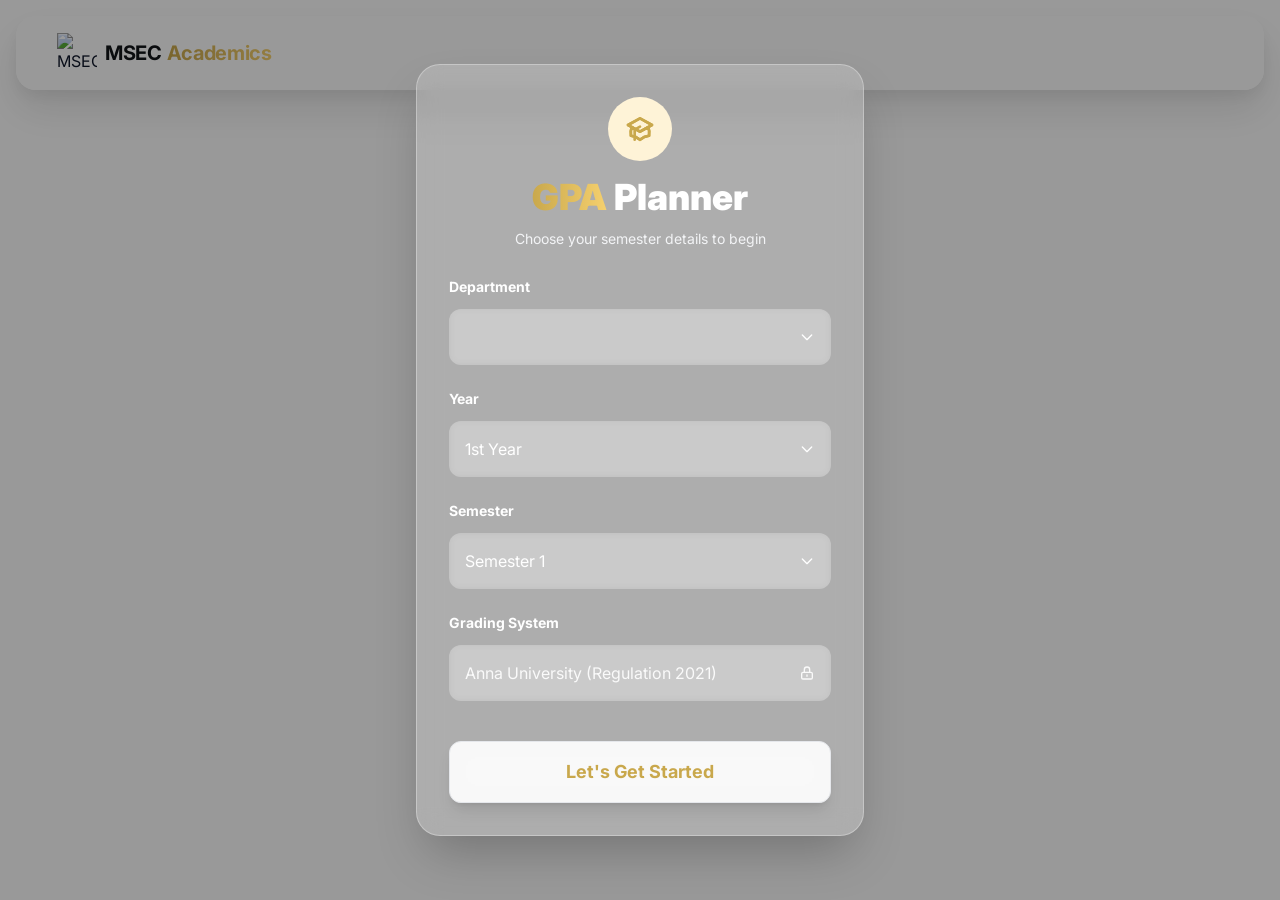
==== index.html @ bdec9018 "Add files via upload" ====
<!doctype html>
<html lang="en">
<head>
  <meta charset="utf-8" />
  <meta name="viewport" content="width=device-width,initial-scale=1,maximum-scale=1,user-scalable=no" />
  <title>MSEC Academics — GPA & CGPA Dashboard</title>
  <link rel="preconnect" href="https://fonts.googleapis.com">
  <link rel="preconnect" href="https://fonts.gstatic.com" crossorigin>
  <link href="https://fonts.googleapis.com/css2?family=Inter:wght@300;400;500;600;700;800&family=Manrope:wght@400;500;600;700;800&display=swap" rel="stylesheet">
  <link rel="icon" type="image/png" href="assets/images/mseclogo.png">
  <link rel="stylesheet" href="academics-tailwind.css">
  <link rel="stylesheet" href="styles.css?v=10">
</head>
<body>
  
  <!-- Top Navigation Bar (Floating pill — matches Academics-2) -->
  <header class="relative z-[100] glass-card rounded-2xl sm:rounded-[20px] flex items-center justify-between gap-3 sm:gap-4 px-3 sm:px-4 md:px-6 lg:px-8 xl:px-10 py-3 sm:py-4 mx-2 sm:mx-3 md:mx-4 mt-2 sm:mt-3 md:mt-4">
    <div class="flex items-center gap-2 md:gap-3">
      <img src="assets/images/mseclogo.png" alt="MSEC Logo" class="h-8 w-8 md:h-10 md:w-10 object-contain">
      <h2 class="text-base sm:text-lg md:text-xl font-bold leading-tight tracking-[-0.015em] whitespace-nowrap">
        <span class="text-[#111418]">MSEC </span>
        <span class="wave-text pb-0.5">Academics</span>
      </h2>
    </div>
  </header>

  <!-- Intro Setup Overlay -->
  <div id="intro-overlay" class="intro-overlay active flex items-center justify-center px-3 sm:px-4 py-6 sm:py-8">
    <div class="fixed inset-0 bg-black/40 z-0 pointer-events-none"></div>
    <div class="relative z-10 w-full max-w-md mx-auto">
      <div class="w-full relative z-10">
        <div class="backdrop-blur-md bg-white/20 border border-white/30 p-5 sm:p-8 rounded-2xl sm:rounded-3xl shadow-2xl relative overflow-hidden">
          <div class="text-center mb-6 sm:mb-8">
            <div class="inline-flex items-center justify-center w-14 h-14 sm:w-16 sm:h-16 bg-blue-100 rounded-full mb-4 sm:mb-6">
              <svg class="w-7 h-7 sm:w-8 sm:h-8 text-blue-600" fill="none" stroke="currentColor" viewBox="0 0 24 24" xmlns="http://www.w3.org/2000/svg">
                <path stroke-linecap="round" stroke-linejoin="round" stroke-width="2" d="M12 14l9-5-9-5-9 5 9 5z"></path>
                <path stroke-linecap="round" stroke-linejoin="round" stroke-width="2" d="M12 14l6.16-3.422a12.083 12.083 0 01.665 6.479A11.952 11.952 0 0012 20.055a11.952 11.952 0 00-6.824-2.998 12.078 12.078 0 01.665-6.479L12 14z"></path>
                <path stroke-linecap="round" stroke-linejoin="round" stroke-width="2" d="M12 14l9-5-9-5-9 5 9 5zm0 0l6.16-3.422a12.083 12.083 0 01.665 6.479A11.952 11.952 0 0012 20.055a11.952 11.952 0 00-6.824-2.998 12.078 12.078 0 01.665-6.479L12 14zm-4 6v-7.5l4-2.222"></path>
              </svg>
            </div>
            <h1 class="text-2xl sm:text-4xl font-black text-white mb-1.5 sm:mb-2"><span class="wave-text">GPA</span> Planner</h1>
            <p class="text-gray-100 text-sm sm:text-lg">Choose your semester details to begin</p>
          </div>

          <div class="space-y-5 sm:space-y-6">
            <div class="relative">
              <label for="intro-dept" class="block text-sm font-bold text-white mb-3">Department</label>
              <div class="relative">
                <select id="intro-dept" class="w-full pl-4 pr-10 py-3 sm:py-4 border-0 rounded-xl sm:rounded-2xl backdrop-blur-sm bg-white/20 border border-white/30 focus:ring-2 focus:ring-blue-300 focus:outline-none transition-all duration-200 text-white placeholder:text-gray-200 appearance-none text-ellipsis overflow-hidden whitespace-nowrap">
                  <option value="CSE" style="color:#1e293b;">Computer Science & Engineering (CSE)</option>
                  <option value="IT" style="color:#1e293b;">Information Technology (IT)</option>
                  <option value="ECE" style="color:#1e293b;">Electronics & Communication (ECE)</option>
                  <option value="CIVIL" style="color:#1e293b;">Civil Engineering (CIVIL)</option>
                  <option value="AIDS" style="color:#1e293b;">Artificial Intelligence & Data Science (AIDS)</option>
                  <option value="CUSTOM" style="color:#1e293b;">Custom Branch (Manually Enter)</option>
                </select>
                <div class="pointer-events-none absolute inset-y-0 right-0 flex items-center px-4 text-white">
                  <svg class="w-4 h-4" fill="none" stroke="currentColor" viewBox="0 0 24 24"><path stroke-linecap="round" stroke-linejoin="round" stroke-width="2" d="M19 9l-7 7-7-7"></path></svg>
                </div>
              </div>
            </div>

            <div class="relative">
              <label for="intro-year" class="block text-sm font-bold text-white mb-3">Year</label>
              <div class="relative">
                <select id="intro-year" class="w-full pl-4 pr-10 py-3 sm:py-4 border-0 rounded-xl sm:rounded-2xl backdrop-blur-sm bg-white/20 border border-white/30 focus:ring-2 focus:ring-blue-300 focus:outline-none transition-all duration-200 text-white placeholder:text-gray-200 appearance-none text-ellipsis overflow-hidden whitespace-nowrap">
                  <option value="1" style="color:#1e293b;">1st Year</option>
                  <option value="2" style="color:#1e293b;">2nd Year</option>
                  <option value="3" style="color:#1e293b;">3rd Year</option>
                  <option value="4" style="color:#1e293b;">4th Year</option>
                </select>
                <div class="pointer-events-none absolute inset-y-0 right-0 flex items-center px-4 text-white">
                  <svg class="w-4 h-4" fill="none" stroke="currentColor" viewBox="0 0 24 24"><path stroke-linecap="round" stroke-linejoin="round" stroke-width="2" d="M19 9l-7 7-7-7"></path></svg>
                </div>
              </div>
            </div>

            <div class="relative">
              <label for="intro-sem" class="block text-sm font-bold text-white mb-3">Semester</label>
              <div class="relative">
                <select id="intro-sem" class="w-full pl-4 pr-10 py-3 sm:py-4 border-0 rounded-xl sm:rounded-2xl backdrop-blur-sm bg-white/20 border border-white/30 focus:ring-2 focus:ring-blue-300 focus:outline-none transition-all duration-200 text-white placeholder:text-gray-200 appearance-none text-ellipsis overflow-hidden whitespace-nowrap">
                  <option value="1" style="color:#1e293b;">Semester 1</option>
                  <option value="2" style="color:#1e293b;">Semester 2</option>
                </select>
                <div class="pointer-events-none absolute inset-y-0 right-0 flex items-center px-4 text-white">
                  <svg class="w-4 h-4" fill="none" stroke="currentColor" viewBox="0 0 24 24"><path stroke-linecap="round" stroke-linejoin="round" stroke-width="2" d="M19 9l-7 7-7-7"></path></svg>
                </div>
              </div>
            </div>

            <div>
              <label class="block text-sm font-bold text-white mb-3">Grading System</label>
              <div class="w-full px-4 py-3 sm:py-4 border-0 rounded-xl sm:rounded-2xl backdrop-blur-sm bg-white/20 border border-white/30 text-white/90 cursor-not-allowed select-none flex items-center justify-between">
                <span>Anna University (Regulation 2021)</span>
                <!-- Lock Icon -->
                <svg class="w-4 h-4 text-white/50" fill="none" stroke="currentColor" viewBox="0 0 24 24">
                  <path stroke-linecap="round" stroke-linejoin="round" stroke-width="2" d="M12 15v2m-6 4h12a2 2 0 002-2v-6a2 2 0 00-2-2H6a2 2 0 00-2 2v6a2 2 0 002 2zm10-10V7a4 4 0 00-8 0v4h8z"></path>
                </svg>
              </div>
              <input type="hidden" id="intro-scale" value="AU">
            </div>

            <div class="pt-4">
              <button id="btn-start" class="w-full py-3.5 sm:py-4 px-6 bg-white/90 backdrop-blur-md border border-white/50 text-blue-600 shadow-lg hover:bg-white hover:shadow-xl text-base sm:text-lg font-bold rounded-xl sm:rounded-2xl transition-all duration-300 md:hover:scale-105 cursor-pointer">
                Let's Get Started
              </button>
            </div>
          </div>
        </div>
      </div>
    </div>
  </div>

  <!-- Main Application (Hidden initially) -->
  <main id="main-app" class="page" style="display: none;">
    <!-- Tab Switcher (Segmented Control) -->
    <div class="segmented-control-container mt-4 sm:mt-8 mb-6">
      <div class="segmented-control">
        <div class="segmented-highlight" id="tab-highlight"></div>
        <div class="segmented-buttons">
          <button type="button" id="tab-btn-gpa" class="tab-btn active">Semester GPA Calculator</button>
          <button type="button" id="tab-btn-cgpa" class="tab-btn">Cumulative CGPA Tracker</button>
        </div>
      </div>
    </div>

    <!-- TAB 1: GPA PLANNER VIEW -->
    <section id="gpa-view" class="tab-view active-view">
      
      <!-- Preset Settings Card (Collapsible or just small display) -->
      <div class="card glass-card mb-6 flex-between">
        <div>
          <h3 class="text-lg font-bold text-primary" id="current-preset-title">Computer Science - Semester 1</h3>
          <p class="text-sm text-secondary" id="current-preset-scale">Anna University (10.0 Scale)</p>
        </div>
        <button id="btn-change-setup" class="btn-outline-blue text-sm px-4 py-2">Change Setup</button>
      </div>

      <!-- Main Course Planner Card -->
      <div class="card glass-card main-planner-card animate-fadeIn">
        <div class="card-header-bar flex-between flex-wrap gap-4 mb-6">
          <div class="header-left">
            <h2 class="text-xl font-bold text-primary">Course Grades Calculator</h2>
            <p class="text-secondary text-sm mt-1">Grades auto-save. Calculate your semester GPA.</p>
          </div>
        </div>

        <form id="gpa-form">
          <div class="table-responsive mb-4">
            <table id="courses-table" class="w-full">
              <thead>
                <tr>
                  <th style="width: 45%;">Course Name</th>
                  <th style="width: 15%;">Credits</th>
                  <th style="width: 20%;">Grade</th>
                  <th style="width: 12%; text-align: right;" class="hide-on-mobile">Points</th>
                  <th style="width: 8%;"></th>
                </tr>
              </thead>
              <tbody>
                <!-- Rows injected via JS -->
              </tbody>
            </table>
          </div>

          <div class="controls-row flex gap-3 flex-wrap">
            <button type="button" id="add-course" class="btn-outline-blue flex items-center gap-2">
              <svg viewBox="0 0 24 24" fill="none" width="18" height="18" stroke="currentColor" stroke-width="2.5"><path d="M12 5v14M5 12h14" stroke-linecap="round"/></svg>
              Add Custom Course
            </button>
            <button type="button" id="save-semester" class="btn-success flex items-center gap-2">
              <svg viewBox="0 0 24 24" fill="none" width="18" height="18" stroke="currentColor" stroke-width="2.5"><path d="M8 7H5a2 2 0 00-2 2v9a2 2 0 002 2h14a2 2 0 002-2V9a2 2 0 00-2-2h-3m-1 4l-3 3m0 0l-3-3m3 3V4" stroke-linecap="round" stroke-linejoin="round"/></svg>
              Save
            </button>
            <button type="button" id="reset" class="btn-destructive flex items-center gap-2">
              <svg viewBox="0 0 24 24" fill="none" width="18" height="18" stroke="currentColor" stroke-width="2.5"><path d="M19 7l-.867 12.142A2 2 0 0116.138 21H7.862a2 2 0 01-1.995-1.858L5 7m5 4v6m4-6v6m1-10V4a1 1 0 00-1-1h-4a1 1 0 00-1 1v3M4 7h16" stroke-linecap="round" stroke-linejoin="round"/></svg>
              Reset Semester
            </button>
          </div>
        </form>

        <!-- Stats and Calculation Display (Glassmorphism Station Clock Card) -->
        <div class="station-clock-card mt-8">
          <div class="clock-accent-line"></div>
          <div class="clock-content text-center">
            <div class="clock-metric">
              <span class="metric-label text-xs font-bold uppercase tracking-widest text-slate-500">SEMESTER GPA</span>
              <div class="metric-value font-mono text-5xl font-black text-blue-600 my-2" style="text-shadow: 0 0 15px rgba(59, 130, 246, 0.2);" id="gpa-display">0.00</div>
            </div>
            
            <div class="clock-details flex justify-center gap-4 flex-wrap mt-2">
              <div class="detail-pill">
                <span class="label text-slate-500 text-sm">Total Credits:</span>
                <span class="value font-bold text-slate-800 text-sm" id="total-credits">0.00</span>
              </div>
              <div class="detail-pill">
                <span class="label text-slate-500 text-sm">Graded:</span>
                <span class="value font-bold text-slate-800 text-sm" id="graded-count">0/0</span>
              </div>
            </div>

            <!-- Grade Distribution -->
            <div style="margin-top:16px;background:linear-gradient(135deg,rgba(248,250,252,0.9),rgba(241,245,249,0.7));border:1px solid rgba(203,213,225,0.6);border-radius:14px;padding:16px;width:100%;box-shadow:0 1px 4px rgba(0,0,0,0.04);">
              <!-- Header -->
              <div style="display:flex;align-items:center;justify-content:space-between;margin-bottom:12px;">
                <div style="display:flex;align-items:center;gap:6px;">
                  <div style="width:3px;height:14px;background:linear-gradient(to bottom,#3b82f6,#6366f1);border-radius:2px;"></div>
                  <span style="font-size:10px;font-weight:800;text-transform:uppercase;letter-spacing:0.1em;color:#64748b;">Grade Distribution</span>
                </div>
                <span style="font-size:11px;color:#94a3b8;font-weight:600;" id="grade-dist-summary"></span>
              </div>

              <!-- Bars -->
              <div style="display:flex;align-items:flex-end;justify-content:space-around;gap:6px;height:90px;padding:0 4px;border-bottom:2px solid rgba(203,213,225,0.5);margin-bottom:2px;" id="grade-distribution-bars">
                <!-- Dynamically populated -->
              </div>

              <!-- Grade Range Reference Table -->
              <div style="margin-top:14px;border-top:1px solid rgba(203,213,225,0.5);padding-top:12px;">
                <p style="font-size:9px;font-weight:800;text-transform:uppercase;letter-spacing:0.1em;color:#94a3b8;margin-bottom:8px;text-align:center;">Grade Range · Anna University Regulation 2021</p>

                <!-- Grade pill row -->
                <div class="table-responsive">
                  <div style="display:grid;grid-template-columns:52px repeat(7,1fr);gap:3px;align-items:center;min-width: 400px;">
                  <!-- Row labels -->
                  <div style="display:flex;flex-direction:column;gap:3px;">
                    <div style="font-size:9px;font-weight:700;color:#94a3b8;padding:5px 4px;text-align:right;">Grade</div>
                    <div style="font-size:9px;font-weight:700;color:#94a3b8;padding:5px 4px;text-align:right;">Marks</div>
                    <div style="font-size:9px;font-weight:700;color:#94a3b8;padding:5px 4px;text-align:right;">GPA</div>
                  </div>

                  <!-- O -->
                  <div style="display:flex;flex-direction:column;gap:3px;text-align:center;">
                    <div style="background:linear-gradient(135deg,#d1fae5,#a7f3d0);border:1px solid #6ee7b7;border-radius:6px;padding:5px 2px;font-weight:900;font-size:12px;color:#047857;">O</div>
                    <div style="background:rgba(16,185,129,0.07);border-radius:5px;padding:5px 2px;font-size:9px;color:#334155;font-weight:600;">91–100</div>
                    <div style="background:rgba(16,185,129,0.05);border-radius:5px;padding:5px 2px;font-size:10px;color:#059669;font-weight:800;">10</div>
                  </div>

                  <!-- A+ -->
                  <div style="display:flex;flex-direction:column;gap:3px;text-align:center;">
                    <div style="background:linear-gradient(135deg,#dbeafe,#bfdbfe);border:1px solid #93c5fd;border-radius:6px;padding:5px 2px;font-weight:900;font-size:12px;color:#1d4ed8;">A+</div>
                    <div style="background:rgba(59,130,246,0.07);border-radius:5px;padding:5px 2px;font-size:9px;color:#334155;font-weight:600;">81–90</div>
                    <div style="background:rgba(59,130,246,0.05);border-radius:5px;padding:5px 2px;font-size:10px;color:#2563eb;font-weight:800;">9</div>
                  </div>

                  <!-- A -->
                  <div style="display:flex;flex-direction:column;gap:3px;text-align:center;">
                    <div style="background:linear-gradient(135deg,#e0f2fe,#bae6fd);border:1px solid #7dd3fc;border-radius:6px;padding:5px 2px;font-weight:900;font-size:12px;color:#0369a1;">A</div>
                    <div style="background:rgba(96,165,250,0.07);border-radius:5px;padding:5px 2px;font-size:9px;color:#334155;font-weight:600;">71–80</div>
                    <div style="background:rgba(96,165,250,0.05);border-radius:5px;padding:5px 2px;font-size:10px;color:#3b82f6;font-weight:800;">8</div>
                  </div>

                  <!-- B+ -->
                  <div style="display:flex;flex-direction:column;gap:3px;text-align:center;">
                    <div style="background:linear-gradient(135deg,#e0e7ff,#c7d2fe);border:1px solid #a5b4fc;border-radius:6px;padding:5px 2px;font-weight:900;font-size:12px;color:#4338ca;">B+</div>
                    <div style="background:rgba(99,102,241,0.07);border-radius:5px;padding:5px 2px;font-size:9px;color:#334155;font-weight:600;">61–70</div>
                    <div style="background:rgba(99,102,241,0.05);border-radius:5px;padding:5px 2px;font-size:10px;color:#6366f1;font-weight:800;">7</div>
                  </div>

                  <!-- B -->
                  <div style="display:flex;flex-direction:column;gap:3px;text-align:center;">
                    <div style="background:linear-gradient(135deg,#ede9fe,#ddd6fe);border:1px solid #c4b5fd;border-radius:6px;padding:5px 2px;font-weight:900;font-size:12px;color:#6d28d9;">B</div>
                    <div style="background:rgba(139,92,246,0.07);border-radius:5px;padding:5px 2px;font-size:9px;color:#334155;font-weight:600;">56–60</div>
                    <div style="background:rgba(139,92,246,0.05);border-radius:5px;padding:5px 2px;font-size:10px;color:#7c3aed;font-weight:800;">6</div>
                  </div>

                  <!-- C -->
                  <div style="display:flex;flex-direction:column;gap:3px;text-align:center;">
                    <div style="background:linear-gradient(135deg,#ffedd5,#fed7aa);border:1px solid #fdba74;border-radius:6px;padding:5px 2px;font-weight:900;font-size:12px;color:#c2410c;">C</div>
                    <div style="background:rgba(251,146,60,0.07);border-radius:5px;padding:5px 2px;font-size:9px;color:#334155;font-weight:600;">50–55</div>
                    <div style="background:rgba(251,146,60,0.05);border-radius:5px;padding:5px 2px;font-size:10px;color:#ea580c;font-weight:800;">5</div>
                  </div>

                  <!-- U -->
                  <div style="display:flex;flex-direction:column;gap:3px;text-align:center;">
                    <div style="background:linear-gradient(135deg,#fee2e2,#fecaca);border:1px solid #fca5a5;border-radius:6px;padding:5px 2px;font-weight:900;font-size:12px;color:#b91c1c;">U</div>
                    <div style="background:rgba(239,68,68,0.07);border-radius:5px;padding:5px 2px;font-size:9px;color:#334155;font-weight:600;">&lt;50</div>
                    <div style="background:rgba(239,68,68,0.05);border-radius:5px;padding:5px 2px;font-size:10px;color:#dc2626;font-weight:800;">0</div>
                  </div>
                </div>
                </div>
              </div>
            </div>
          </div>
        </div>
      </div>
    </section>

    <!-- TAB 2: CGPA TRACKER VIEW -->
    <section id="cgpa-view" class="tab-view">
      <div class="card glass-card cgpa-card animate-fadeIn">
        <div class="card-header-bar flex-between flex-wrap gap-4 mb-6">
          <div>
            <h2 class="text-xl font-bold text-primary">Cumulative GPA Tracker</h2>
            <p class="text-secondary text-sm mt-1">Combine your GPA across multiple semesters.</p>
          </div>
          <button type="button" id="cgpa-reset" class="btn-destructive text-sm px-4 py-2">Clear CGPA</button>
        </div>

        <div class="cgpa-layout-grid grid gap-6 md:grid-cols-2">
          <!-- Left: Inputs -->
          <div class="cgpa-inputs-panel">
            <div class="table-responsive">
              <table id="cgpa-table" class="w-full">
                <thead>
                  <tr>
                    <th>Semester</th>
                    <th>Credits</th>
                    <th>GPA Secured</th>
                    <th></th>
                  </tr>
                </thead>
                <tbody id="cgpa-tbody">
                  <!-- JS Injected -->
                </tbody>
              </table>
            </div>
            <button type="button" id="cgpa-add-row" class="btn-outline-blue w-full mt-4 flex justify-center items-center gap-2">
              <svg viewBox="0 0 24 24" fill="none" width="18" height="18" stroke="currentColor" stroke-width="2.5"><path d="M12 5v14M5 12h14" stroke-linecap="round"/></svg>
              Add Semester Row
            </button>
          </div>

          <!-- Right: Clock Stats -->
          <div class="cgpa-display-panel station-clock-card self-start">
            <div class="clock-accent-line" style="background: linear-gradient(90deg, #34d399, #10b981, #059669);"></div>
            <div class="clock-content text-center">
              <span class="metric-label text-xs font-bold uppercase tracking-widest text-slate-500">CUMULATIVE CGPA</span>
              <div class="metric-value font-mono text-5xl font-black text-emerald-600 my-2" style="text-shadow: 0 0 15px rgba(16, 185, 129, 0.2);" id="cgpa-display-val">0.00</div>
              
              <div class="cgpa-details mt-4 flex flex-col gap-2 items-center">
                <div class="detail-pill">
                  <span class="label text-slate-500 text-sm">Total CGPA Credits:</span>
                  <span class="value font-bold text-slate-800 text-sm" id="cgpa-total-credits">0.00</span>
                </div>
                <div class="detail-pill mt-1">
                  <span class="label text-slate-500 text-sm">Classification:</span>
                  <span class="value font-bold text-slate-800 text-sm" id="cgpa-class">—</span>
                </div>
              </div>

              <!-- Motivational Box -->
              <div class="cgpa-motivational-box mt-5 p-3 rounded-lg text-sm bg-emerald-500/10 border-l-4 border-emerald-500 text-slate-700 text-left" id="cgpa-status-box">
                No semester data added. Add semesters to calculate overall standing.
              </div>
            </div>
          </div>
        </div>
      </div>
    </section>

    <!-- Custom Toast -->
    <div id="toast" class="toast" role="status" aria-live="polite" hidden></div>

  </main>

  <!-- Confirm Modal -->
  <div id="modal" class="modal" aria-hidden="true">
    <div class="modal-panel animate-slideUp">
      <div class="modal-header flex items-center gap-3 mb-4">
        <span class="modal-icon text-2xl">⚠️</span>
        <h3 id="modal-title" class="text-lg font-bold text-primary">Confirm Action</h3>
      </div>
      <p id="modal-message" class="text-secondary mb-6 text-sm">Are you sure you want to proceed?</p>
      <div class="modal-actions flex justify-end gap-3">
        <button id="modal-cancel" class="btn-outline-gray px-4 py-2">Cancel</button>
        <button id="modal-confirm" class="btn-destructive px-4 py-2">Confirm</button>
      </div>
    </div>
  </div>

  <script src="courses_db.js"></script>
  <script src="script.js"></script>
</body>
</html>
---- styles.css ----
/* MSEC Academics — Academics-2 Light Glassmorphism Theme */

:root {
  /* Colors */
  --primary-color: #2563eb; /* blue-600 */
  --primary-hover: #1d4ed8;
  --success-color: #10b981; /* emerald-500 */
  --danger-color: #ef4444; /* red-500 */
  --danger-hover: #dc2626;

  /* Typography */
  --font-display: 'Manrope', 'Inter', system-ui, sans-serif;
  --font-body: 'Inter', system-ui, sans-serif;

  /* Text Colors */
  --text-primary: #0f172a; /* slate-900 */
  --text-secondary: #64748b; /* slate-500 */

  /* Glass Effects */
  --glass-bg: rgba(255, 255, 255, 0.9);
  --glass-border: rgba(255, 255, 255, 0.5);
  --glass-shadow: 0 4px 20px -2px rgba(0, 0, 0, 0.1);

  /* Gold Theme Colors */
  --theme-gold-600: #C9A84C;
  --theme-gold-300: #F5D06E;
}

* {
  box-sizing: border-box;
  margin: 0;
  padding: 0;
}

html, body {
  overflow: visible !important;
  height: auto !important;
}

body {
  margin: 0;
  min-height: 100vh;
  font-family: var(--font-body);
  color: var(--text-primary);
  background-image: url('./assets/images/campus.jpeg');
  background-size: cover;
  background-position: center;
  background-attachment: fixed;
  background-repeat: no-repeat;
  -webkit-font-smoothing: antialiased;
  padding: 0;
  position: relative;
}

/* Global backdrop blur effect removed to match the sharp background in the reference */

/* Utilities */
.text-center { text-align: center; }
.text-left { text-align: left; }
.flex { display: flex; }
.flex-col { display: flex; flex-direction: column; }
.items-center { align-items: center; }
.justify-center { justify-center: center; }
.justify-end { justify-content: flex-end; }
.flex-between { display: flex; justify-content: space-between; align-items: center; }
.flex-wrap { flex-wrap: wrap; }
.gap-2 { gap: 0.5rem; }
.gap-3 { gap: 0.75rem; }
.gap-4 { gap: 1rem; }
.gap-6 { gap: 1.5rem; }
.mt-1 { margin-top: 0.25rem; }
.mt-2 { margin-top: 0.5rem; }
.mt-4 { margin-top: 1rem; }
.mt-5 { margin-top: 1.25rem; }
.mt-6 { margin-top: 1.5rem; }
.mt-8 { margin-top: 2rem; }
.mb-4 { margin-bottom: 1rem; }
.mb-6 { margin-bottom: 1.5rem; }
.p-3 { padding: 0.75rem; }
.px-4 { padding-left: 1rem; padding-right: 1rem; }
.py-2 { padding-top: 0.5rem; padding-bottom: 0.5rem; }
.w-full { width: 100%; }
.max-w-sm { max-width: 24rem; }
.mx-auto { margin-left: auto; margin-right: auto; }
.inline-block { display: inline-block; }
.text-xs { font-size: 0.75rem; }
.text-sm { font-size: 0.875rem; }
.text-lg { font-size: 1.125rem; }
.text-xl { font-size: 1.25rem; }
.text-3xl { font-size: 1.875rem; }
.text-5xl { font-size: 3rem; }
.font-mono { font-family: ui-monospace, SFMono-Regular, Menlo, Monaco, Consolas, monospace; }
.font-bold { font-weight: 700; }
.font-black { font-weight: 900; }
.uppercase { text-transform: uppercase; }
.tracking-widest { letter-spacing: 0.1em; }
.text-primary { color: var(--text-primary); }
.text-secondary { color: var(--text-secondary); }
.text-blue-600 { color: #2563eb; }
.text-blue-400 { color: #60a5fa; }
.text-emerald-400 { color: #34d399; }
.text-gray-400 { color: #9ca3af; }
.text-gray-300 { color: #d1d5db; }
.text-white { color: #ffffff; }
.bg-black\/30 { background-color: rgba(0, 0, 0, 0.3); }
.bg-black\/20 { background-color: rgba(0, 0, 0, 0.2); }
.rounded-xl { border-radius: 0.75rem; }
.rounded-lg { border-radius: 0.5rem; }
.border-l-4 { border-left-width: 4px; }
.border-emerald-500 { border-color: #10b981; }

.grid { display: grid; }
@media (min-width: 768px) {
  .md\:grid-cols-2 { grid-template-columns: repeat(2, minmax(0, 1fr)); }
}

/* Animations */
@keyframes fadeIn {
  from { opacity: 0; }
  to { opacity: 1; }
}
@keyframes slideUpMobile {
  from { transform: translateY(100%); opacity: 0; }
  to { transform: translateY(0); opacity: 1; }
}
@keyframes slideUpDesktop {
  from { transform: translateY(20px) scale(0.95); opacity: 0; }
  to { transform: translateY(0) scale(1); opacity: 1; }
}

.animate-fadeIn { animation: fadeIn 0.4s ease-out forwards; }
.animate-slideUpMobile { animation: slideUpMobile 0.4s cubic-bezier(0.16, 1, 0.3, 1) forwards; }
.animate-slideUp { animation: slideUpDesktop 0.4s cubic-bezier(0.16, 1, 0.3, 1) forwards; }

/* The "Wave Text" */
.wave-text {
  background: linear-gradient(90deg, var(--theme-gold-600), var(--theme-gold-300), var(--theme-gold-600), var(--theme-gold-300));
  background-size: 300% 100%;
  -webkit-background-clip: text;
  background-clip: text;
  -webkit-text-fill-color: transparent;
  animation: wave-animation 3s ease-in-out infinite;
  transition: all 0.3s ease;
}

.glass-card {
  background: rgba(255, 255, 255, 0.75);
  -webkit-backdrop-filter: saturate(180%) blur(20px);
  backdrop-filter: saturate(180%) blur(20px);
  border: 1px solid rgba(255, 255, 255, 0.4);
  box-shadow: 0 20px 40px rgba(17, 17, 23, 0.1), 0 8px 16px rgba(17, 17, 23, 0.06);
  transition: all 0.3s ease;
}

/* Fix for custom dropdown arrows */
select {
  -webkit-appearance: none;
  -moz-appearance: none;
  appearance: none;
}

.glass-card:hover {
  background: rgba(255, 255, 255, 0.85);
  box-shadow: 0 25px 50px rgba(17, 17, 23, 0.15), 0 12px 24px rgba(17, 17, 23, 0.1);
}

@keyframes wave-animation {
  0% { background-position: 0% 50%; }
  50% { background-position: 100% 50%; }
  100% { background-position: 0% 50%; }
}

/* Top Navigation Bar */
.top-nav {
  position: absolute;
  top: 16px;
  left: 16px;
  right: 16px;
  z-index: 100;
}
.glass-header {
  background: rgba(255, 255, 255, 0.75);
  backdrop-filter: saturate(180%) blur(20px);
  -webkit-backdrop-filter: saturate(180%) blur(20px);
  border: 1px solid rgba(255, 255, 255, 0.4);
  box-shadow: 0 20px 40px rgba(17, 17, 23, 0.1), 0 8px 16px rgba(17, 17, 23, 0.06);
  border-radius: 20px;
  transition: all 0.3s ease;
}
.glass-modal {
  background: rgba(255, 255, 255, 0.2) !important;
  backdrop-filter: blur(24px) !important;
  -webkit-backdrop-filter: blur(24px) !important;
  border: 1px solid rgba(255, 255, 255, 0.3) !important;
  box-shadow: 0 25px 50px -12px rgba(0, 0, 0, 0.25) !important;
}
.nav-logo {
  height: 28px;
  width: auto;
}
.nav-brand {
  font-family: var(--font-display);
  font-size: 1.05rem;
}
.text-slate-800 { color: #1e293b; }
.nav-brand-highlight {
  color: var(--theme-gold-600);
  font-weight: 700;
}

/* Intro Overlay */
.intro-overlay {
  position: fixed;
  top: 0;
  left: 0;
  right: 0;
  bottom: 0;
  overflow-y: auto;
  z-index: 100;
  display: flex;
  flex-direction: column;
  transition: opacity 0.4s ease, visibility 0.4s ease;
}
.intro-overlay.hidden {
  opacity: 0;
  visibility: hidden;
  pointer-events: none;
}

.intro-modal {
  background-color: rgba(255, 255, 255, 0.2);
  backdrop-filter: blur(12px);
  -webkit-backdrop-filter: blur(12px);
  border: 1px solid rgba(255, 255, 255, 0.3);
  width: 100%;
  max-width: 448px;
  border-radius: 24px 24px 0 0;
  padding: 32px 24px;
  box-shadow: 0 25px 50px -12px rgba(0, 0, 0, 0.25);
  color: white;
  animation: slideUpMobile 0.4s cubic-bezier(0.16, 1, 0.3, 1) forwards;
}

.intro-modal .text-primary {
  color: white;
}
.intro-modal .text-secondary {
  color: rgba(255, 255, 255, 0.7);
}

@media (min-width: 768px) {
  .intro-overlay {
    align-items: center; /* Center for desktop */
  }
  .intro-modal {
    border-radius: 24px;
    padding: 32px;
    animation: slideUpDesktop 0.4s cubic-bezier(0.16, 1, 0.3, 1) forwards;
  }
}

.form-grid {
  display: flex;
  flex-direction: column;
  gap: 16px;
}
.form-group {
  display: flex;
  flex-direction: column;
  gap: 6px;
}
.form-group label {
  font-size: 0.85rem;
  font-weight: 700;
  color: rgba(255, 255, 255, 0.85); /* Changed for dark background */
}

/* Base input styling for main app */
.premium-input {
  width: 100%;
  padding: 14px 16px;
  border: 1px solid #e2e8f0;
  border-radius: 12px;
  background: #f8fafc;
  color: var(--text-primary);
  font-size: 0.95rem;
  font-weight: 500;
  transition: all 0.2s ease;
  outline: none;
  font-family: var(--font-body);
}

/* Glass inputs specifically for the dark modal */
.intro-modal .premium-input {
  background-color: rgba(255, 255, 255, 0.2);
  border: 1px solid rgba(255, 255, 255, 0.3);
  color: white;
  backdrop-filter: blur(4px);
  -webkit-backdrop-filter: blur(4px);
  transition: all 0.2s ease;
}
.intro-modal .premium-input option {
  background: #1e293b; /* Dark background for dropdown options */
  color: white;
}
.intro-modal .premium-input::placeholder {
  color: #e5e7eb; /* text-gray-200 */
}
.intro-modal .premium-input:focus {
  border-color: transparent;
  outline: none;
  box-shadow: 0 0 0 2px #93c5fd; /* focus:ring-blue-300 */
}

.premium-input:focus {
  border-color: #3b82f6;
  background: #ffffff;
  box-shadow: 0 0 0 4px rgba(59, 130, 246, 0.1);
}

.small-input {
  padding: 8px 12px;
}

/* Buttons */
.btn-glow-gold {
  width: 100%;
  padding: 16px;
  border: none;
  font-weight: 700;
  font-size: 1.1rem;
  border-radius: 16px;
  cursor: pointer;
  background: linear-gradient(to right, var(--theme-gold-600), var(--theme-gold-300), var(--theme-gold-600));
  background-size: 200% 100%;
  color: #1a1a1a;
  box-shadow: 0 0 20px rgba(201, 168, 76, 0.4);
  transition: all 0.3s ease;
  font-family: var(--font-display);
  animation: bg-pan-x 4s linear infinite;
}
.btn-glow-gold:hover {
  transform: translateY(-2px);
  box-shadow: 0 5px 25px rgba(201, 168, 76, 0.6);
}
@keyframes bg-pan-x {
  0% { background-position: 100% 0; }
  100% { background-position: -100% 0; }
}

.btn-outline-blue {
  background: white;
  color: var(--primary-color);
  border: 2px solid var(--primary-color);
  border-radius: 12px;
  font-weight: 600;
  cursor: pointer;
  padding: 10px 16px;
  transition: all 0.2s ease;
  box-shadow: 0 2px 4px rgba(37, 99, 235, 0.1);
}
.btn-outline-blue:hover {
  background: var(--primary-color);
  color: white;
  transform: translateY(-1px);
  box-shadow: 0 4px 12px rgba(37, 99, 235, 0.2);
}

.btn-destructive {
  background: white;
  color: var(--danger-color);
  border: 2px solid var(--danger-color);
  border-radius: 12px;
  font-weight: 600;
  cursor: pointer;
  padding: 10px 16px;
  transition: all 0.2s ease;
}
.btn-destructive:hover {
  background: var(--danger-color);
  color: white;
  transform: translateY(-1px);
  box-shadow: 0 4px 12px rgba(239, 68, 68, 0.2);
}

.btn-success {
  background: white;
  color: var(--success-color);
  border: 2px solid var(--success-color);
  border-radius: 12px;
  font-weight: 600;
  cursor: pointer;
  padding: 10px 16px;
  transition: all 0.2s ease;
  box-shadow: 0 2px 4px rgba(16, 185, 129, 0.1);
}
.btn-success:hover {
  background: var(--success-color);
  color: white;
  transform: translateY(-1px);
  box-shadow: 0 4px 12px rgba(16, 185, 129, 0.2);
}


.btn-outline-gray {
  background: transparent;
  color: var(--text-secondary);
  border: 1px solid #cbd5e1;
  border-radius: 12px;
  font-weight: 600;
  cursor: pointer;
  transition: background 0.2s;
}
.btn-outline-gray:hover {
  background: #f1f5f9;
}

/* Glass Cards */
.card {
  background: var(--glass-bg);
  border-radius: 24px;
  padding: 24px;
  box-shadow: var(--glass-shadow);
  border: 1px solid var(--glass-border);
  backdrop-filter: blur(16px);
  -webkit-backdrop-filter: blur(16px);
}

.page {
  max-width: 960px;
  margin: 0 auto;
  padding: 0 8px;
}

@media (max-width: 640px) {
  .card { 
    padding: 16px; 
    border-radius: 16px; 
    margin-left: 8px;
    margin-right: 8px;
  }
  .station-clock-card {
    padding: 16px;
  }
  .hide-on-mobile {
    display: none !important;
  }
  /* Premium Card Layout for Tables on Mobile (Academics-2 Match) */
  table, thead, tbody, th, td, tr {
    display: block;
    width: 100%;
  }
  thead { display: none; }
  tr {
    display: flex;
    flex-direction: column;
    background: #ffffff;
    border-radius: 16px;
    padding: 20px;
    margin-bottom: 16px;
    border: 1px solid #f1f5f9;
    box-shadow: 0 2px 10px rgba(0,0,0,0.03);
    position: relative;
    gap: 8px;
  }
  td {
    border: none !important;
    padding: 0 !important;
    display: flex;
    align-items: center;
  }
  /* First column (Course Name) styled as Card Title */
  tr td:first-child {
    width: 100%;
    margin-bottom: 8px;
  }
  tr td:first-child input {
    font-family: var(--font-display);
    font-size: 1rem !important;
    font-weight: 600 !important;
    color: #0f172a !important;
    border: 1px solid #e2e8f0 !important;
    background: #f8fafc !important;
    padding: 10px 12px !important;
    border-radius: 8px !important;
    width: 100%;
    letter-spacing: 0.2px;
    transition: all 0.2s;
  }
  tr td:first-child input:focus {
    border: 1px solid var(--primary-color) !important;
    background: #ffffff !important;
    box-shadow: 0 0 0 3px rgba(37, 99, 235, 0.1);
    outline: none;
  }
  
  /* Read-only Predefined Course Names */
  tr td:first-child input[readonly] {
    border: 1px solid transparent !important;
    background: transparent !important;
    padding: 8px 0 !important;
    cursor: default;
    /* Allows native horizontal swiping/scrolling for long names */
  }
  tr td:first-child input[readonly]:focus {
    box-shadow: none !important;
    border: 1px solid transparent !important;
    background: transparent !important;
  }
  
  /* Middle columns (Credits/Grade) stacked text-style */
  tr td:not(:first-child):not(:last-child) {
    width: 100%;
    margin-bottom: 4px;
  }
  /* Dynamic Labels */
  tr td:nth-child(2)::before {
    content: "Credits:";
    font-size: 0.85rem;
    color: #64748b;
    margin-right: auto;
    font-weight: 600;
  }
  tr td:nth-child(3)::before {
    content: "Grade:";
    font-size: 0.85rem;
    color: #64748b;
    margin-right: auto;
    font-weight: 600;
  }
  /* Clean inputs with subtle borders */
  tr td:not(:first-child):not(:last-child) input,
  tr td:not(:first-child):not(:last-child) select { 
    font-family: var(--font-body);
    font-size: 0.95rem !important; 
    font-weight: 600 !important;
    color: #334155 !important;
    padding: 6px 12px !important; 
    border: 1px solid #e2e8f0 !important;
    background: #f8fafc !important;
    border-radius: 6px !important;
    width: auto;
    min-width: 90px;
    cursor: pointer;
    text-align: right;
  }
  tr td:not(:first-child):not(:last-child) input:focus,
  tr td:not(:first-child):not(:last-child) select:focus {
    border-color: var(--primary-color) !important;
    box-shadow: 0 0 0 3px rgba(37, 99, 235, 0.1);
    outline: none;
  }
  
  /* Read-only Predefined Credits */
  tr td:not(:first-child):not(:last-child) input[readonly] {
    border: 1px solid transparent !important;
    background: transparent !important;
    padding: 6px 0 !important;
    cursor: default;
    color: #0f172a !important;
    font-size: 1rem !important;
    font-weight: 600 !important;
  }
  tr td:not(:first-child):not(:last-child) input[readonly]:focus {
    box-shadow: none !important;
    border: 1px solid transparent !important;
  }
  
  /* Delete button styled as Badge in top right */
  tr td:last-child {
    display: none !important; /* Hidden on mobile in favor of swipe-to-delete */
  }
  .page {
    padding: 0;
  }
  /* Reduce Tab Buttons on Mobile */
  .tab-btn {
    font-size: 0.8rem !important;
    padding: 8px 4px !important;
  }
  /* Reduce Preset Title and Button on Mobile */
  #current-preset-title {
    font-size: 1rem !important;
    line-height: 1.2 !important;
  }
  #current-preset-scale {
    font-size: 0.75rem !important;
  }
  #btn-change-setup {
    font-size: 0.75rem !important;
    padding: 6px 12px !important;
    white-space: nowrap;
    flex-shrink: 0;
  }
  .flex-between {
    gap: 8px;
  }
}

/* Tab Switcher */
.segmented-control-container {
  display: flex;
  justify-content: center;
}
.segmented-control {
  position: relative;
  background: white;
  padding: 4px;
  border-radius: 16px;
  border: 1px solid #e2e8f0;
  box-shadow: 0 2px 8px rgba(0,0,0,0.05);
  display: inline-flex;
}
.segmented-highlight {
  position: absolute;
  top: 4px;
  bottom: 4px;
  width: calc(50% - 4px);
  background: #eff6ff;
  border-radius: 12px;
  border: 1px solid #bfdbfe;
  transition: left 0.3s cubic-bezier(0.4, 0, 0.2, 1);
  z-index: 1;
}
.segmented-buttons {
  position: relative;
  display: grid;
  grid-template-columns: 1fr 1fr;
  z-index: 2;
}
.tab-btn {
  background: none;
  border: none;
  padding: 10px 20px;
  font-weight: 700;
  font-size: 0.95rem;
  color: var(--text-secondary);
  cursor: pointer;
  border-radius: 12px;
  transition: color 0.2s;
}
.tab-btn.active {
  color: var(--primary-color);
}
.tab-view {
  display: none;
}
.tab-view.active-view {
  display: block;
}

/* Target GPA message cards */
.target-message-card {
  padding: 12px 16px;
  border-radius: 12px;
  border: 1px solid #e2e8f0;
  background: #f8fafc;
  border-left: 4px solid var(--primary-color);
  transition: all 0.3s;
}
.target-message-card.on-track {
  border-left-color: var(--success-color);
  background: #ecfdf5;
}
.target-message-card.warning {
  border-left-color: #f59e0b;
  background: #fffbeb;
}
.target-message-card.danger {
  border-left-color: var(--danger-color);
  background: #fef2f2;
}

.badge {
  padding: 4px 8px;
  border-radius: 6px;
  font-size: 0.75rem;
  font-weight: 800;
  text-transform: uppercase;
}
.badge-success { background: #d1fae5; color: #059669; }
.badge-warning { background: #fef3c7; color: #d97706; }
.badge-danger { background: #fee2e2; color: #dc2626; }

/* Table styling */
.table-responsive { overflow-x: auto; }
table { width: 100%; border-collapse: separate; border-spacing: 0 8px; text-align: left; }
th { padding: 0 12px 8px; font-size: 0.75rem; text-transform: uppercase; font-weight: 700; color: var(--text-secondary); letter-spacing: 0.5px; }
td { padding: 8px 12px; background: white; border-top: 1px solid #f1f5f9; border-bottom: 1px solid #f1f5f9; }
tr td:first-child { border-left: 1px solid #f1f5f9; border-top-left-radius: 12px; border-bottom-left-radius: 12px; }
tr td:last-child { border-right: 1px solid #f1f5f9; border-top-right-radius: 12px; border-bottom-right-radius: 12px; }

td input, td select {
  width: 100%;
  border: 1px solid #e2e8f0;
  border-radius: 8px;
  padding: 8px;
  background: #f8fafc;
  font-size: 0.9rem;
  font-weight: 500;
  color: var(--text-primary);
  outline: none;
}
td input:focus, td select:focus { border-color: var(--primary-color); }
td input[type="number"] { text-align: center; font-family: var(--font-body); }
td input[readonly] {
  border-color: transparent !important;
  background: transparent !important;
  cursor: default;
}
td input[readonly]:focus {
  border-color: transparent !important;
  box-shadow: none !important;
}

/* Remove button */
.btn-row-remove {
  width: 32px; height: 32px;
  border-radius: 50%;
  border: none;
  background: #fee2e2;
  color: var(--danger-color);
  display: flex; align-items: center; justify-content: center;
  cursor: pointer;
  transition: all 0.2s;
}
.btn-row-remove:hover { background: var(--danger-color); color: white; }

/* Station clock card for data display */
.station-clock-card {
  background: rgba(255, 255, 255, 0.4);
  backdrop-filter: blur(16px);
  -webkit-backdrop-filter: blur(16px);
  border: 1px solid rgba(255, 255, 255, 0.6);
  border-radius: 24px;
  padding: 24px;
  position: relative;
  overflow: hidden;
  box-shadow: 0 10px 30px rgba(0, 0, 0, 0.05);
}
.clock-accent-line {
  position: absolute; top: 0; left: 0; right: 0; height: 4px;
  background: linear-gradient(90deg, #3b82f6, #60a5fa, #2563eb);
}

/* Toast */
.toast {
  position: fixed; bottom: 24px; right: 24px;
  background: white;
  border-left: 4px solid var(--primary-color);
  padding: 16px 20px;
  border-radius: 12px;
  box-shadow: 0 10px 30px rgba(0,0,0,0.15);
  font-weight: 600;
  color: var(--text-primary);
  z-index: 9999;
  transform: translateY(20px);
  opacity: 0;
  transition: all 0.3s;
}
.toast.show { transform: translateY(0); opacity: 1; }

/* Modal */
.modal {
  position: fixed; inset: 0;
  z-index: 10000;
  display: flex; align-items: center; justify-content: center;
  pointer-events: none; opacity: 0;
  transition: opacity 0.3s;
}
.modal[aria-hidden="false"] { pointer-events: auto; opacity: 1; }
.modal::after {
  content: ''; position: absolute; inset: 0;
  background: rgba(15, 23, 42, 0.5); backdrop-filter: blur(4px); z-index: -1;
}
.modal-panel {
  background: white;
  border-radius: 20px;
  padding: 24px;
  width: 90%; max-width: 400px;
  box-shadow: 0 20px 25px -5px rgba(0,0,0,0.1);
}

/* Missing Tailwind Utility Classes */
@media (min-width: 640px) { .sm\:mt-3 { margin-top: 0.75rem; } }
@media (min-width: 768px) { .md\:mt-4 { margin-top: 1rem; } }

/* Fix missing appearance-none */
.appearance-none {
  -webkit-appearance: none !important;
  -moz-appearance: none !important;
  appearance: none !important;
}

/* Remove Tailwind Forms background chevron so it doesn't overlap custom SVG */
select {
  background-image: none !important;
}

/* Premium Modern Inputs and Dropdowns inside Tables (overriding Tailwind default classic styles) */
#courses-table td input, 
#courses-table td select,
#cgpa-table td input {
  font-family: var(--font-body) !important;
  font-size: 0.95rem !important;
  font-weight: 500 !important;
  color: var(--text-primary) !important;
  background: rgba(255, 255, 255, 0.95) !important;
  border: 1.5px solid #cbd5e1 !important;
  border-radius: 12px !important;
  padding: 10px 14px !important;
  outline: none !important;
  transition: all 0.2s cubic-bezier(0.4, 0, 0.2, 1) !important;
  box-shadow: 0 1px 2px rgba(0, 0, 0, 0.02) !important;
}

#courses-table td input:focus, 
#courses-table td select:focus,
#cgpa-table td input:focus {
  border-color: var(--primary-color) !important;
  background: #ffffff !important;
  box-shadow: 0 0 0 4px rgba(37, 99, 235, 0.15), 0 2px 4px rgba(37, 99, 235, 0.05) !important;
}

/* Specific alignments and overrides */
#courses-table td input.credits-input,
#cgpa-table td input.cgpa-credits,
#cgpa-table td input.cgpa-gpa {
  text-align: center !important;
}

#courses-table td input[readonly] {
  border-color: transparent !important;
  background: transparent !important;
  box-shadow: none !important;
  cursor: default !important;
  padding-left: 0 !important;
  padding-right: 0 !important;
}
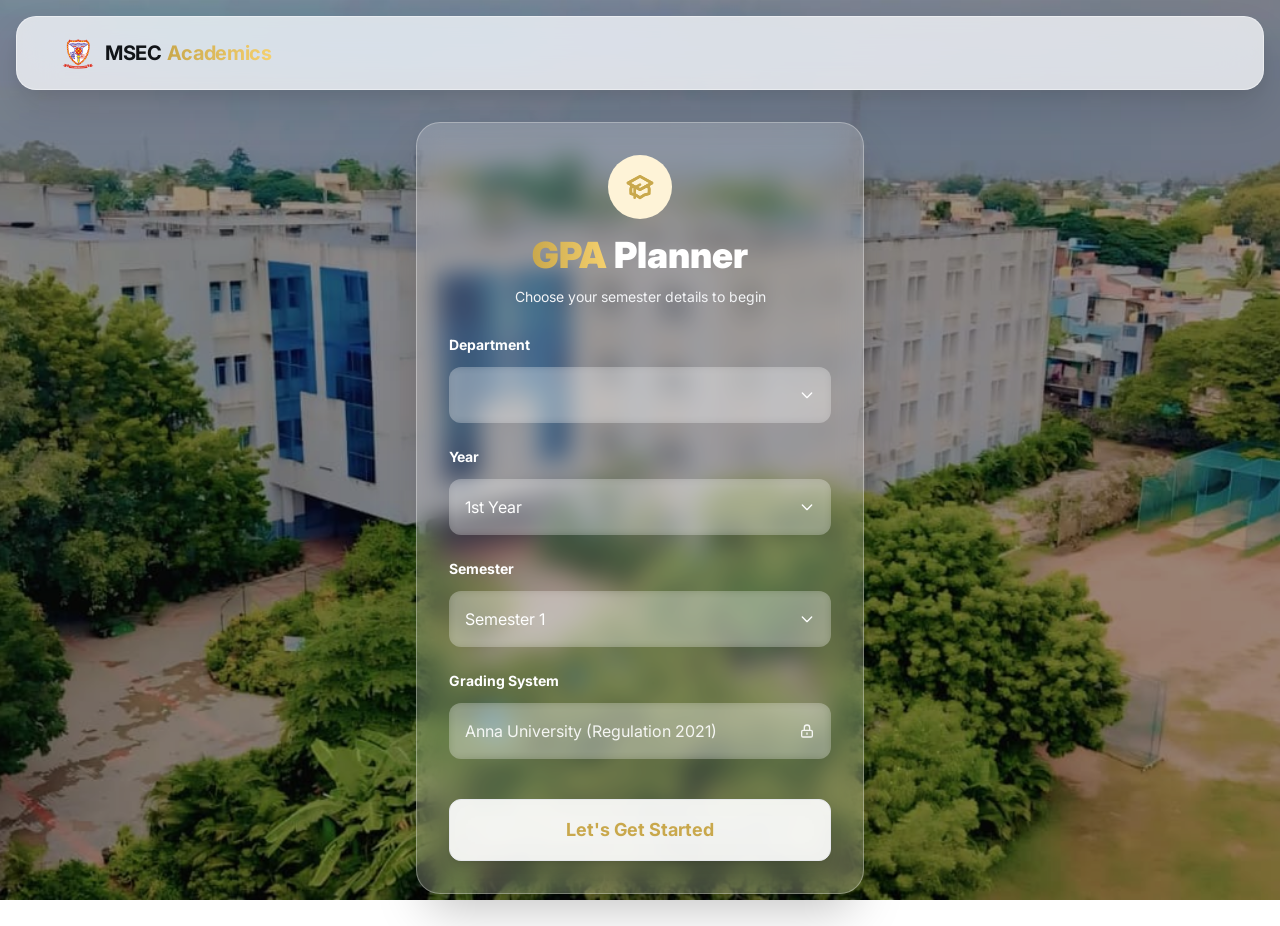
==== commit 78a5a7f5: "Remove public folder and update GPA calculator files with clean routing and modernized styling" ====
--- a/index.html
+++ b/index.html
@@ -25,9 +25,9 @@
   </header>
 
   <!-- Intro Setup Overlay -->
-  <div id="intro-overlay" class="intro-overlay active flex items-center justify-center px-3 sm:px-4 py-6 sm:py-8">
+  <div id="intro-overlay" class="intro-overlay active px-3 sm:px-4 py-6 sm:py-8">
     <div class="fixed inset-0 bg-black/40 z-0 pointer-events-none"></div>
-    <div class="relative z-10 w-full max-w-md mx-auto">
+    <div class="relative z-10 w-full max-w-md m-auto">
       <div class="w-full relative z-10">
         <div class="backdrop-blur-md bg-white/20 border border-white/30 p-5 sm:p-8 rounded-2xl sm:rounded-3xl shadow-2xl relative overflow-hidden">
           <div class="text-center mb-6 sm:mb-8">
--- a/styles.css
+++ b/styles.css
@@ -210,15 +210,11 @@
 
 /* Intro Overlay */
 .intro-overlay {
-  position: fixed;
-  top: 0;
-  left: 0;
-  right: 0;
-  bottom: 0;
-  overflow-y: auto;
-  z-index: 100;
+  position: relative;
+  z-index: 50;
   display: flex;
   flex-direction: column;
+  min-height: calc(100vh - 100px);
   transition: opacity 0.4s ease, visibility 0.4s ease;
 }
 .intro-overlay.hidden {
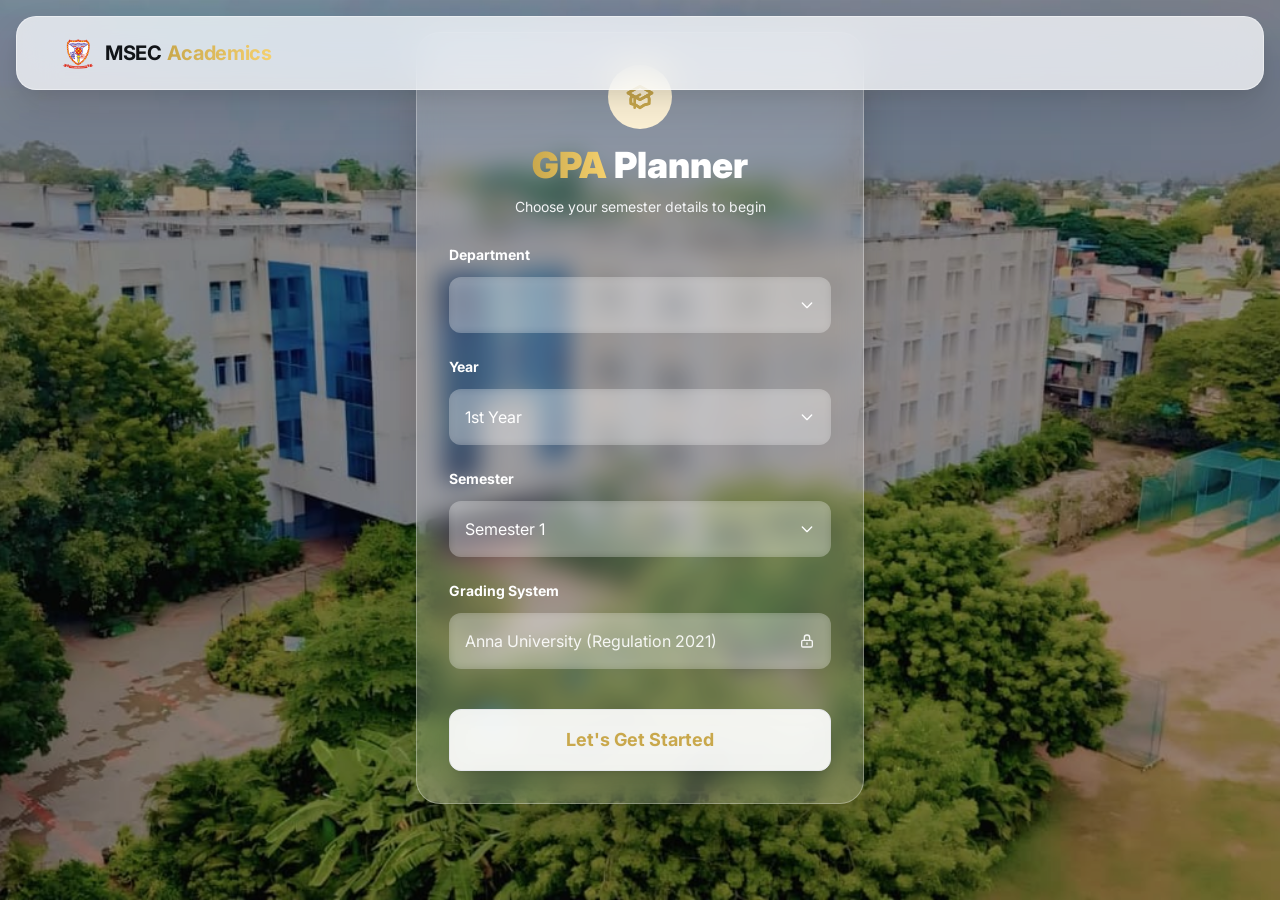
==== commit e1ca3f15: "Fix header z-index to show on top of setup overlay" ====
--- a/index.html
+++ b/index.html
@@ -14,7 +14,7 @@
 <body>
   
   <!-- Top Navigation Bar (Floating pill — matches Academics-2) -->
-  <header class="relative z-[100] glass-card rounded-2xl sm:rounded-[20px] flex items-center justify-between gap-3 sm:gap-4 px-3 sm:px-4 md:px-6 lg:px-8 xl:px-10 py-3 sm:py-4 mx-2 sm:mx-3 md:mx-4 mt-2 sm:mt-3 md:mt-4">
+  <header class="relative z-[150] glass-card rounded-2xl sm:rounded-[20px] flex items-center justify-between gap-3 sm:gap-4 px-3 sm:px-4 md:px-6 lg:px-8 xl:px-10 py-3 sm:py-4 mx-2 sm:mx-3 md:mx-4 mt-2 sm:mt-3 md:mt-4" style="z-index: 150;">
     <div class="flex items-center gap-2 md:gap-3">
       <img src="assets/images/mseclogo.png" alt="MSEC Logo" class="h-8 w-8 md:h-10 md:w-10 object-contain">
       <h2 class="text-base sm:text-lg md:text-xl font-bold leading-tight tracking-[-0.015em] whitespace-nowrap">
--- a/styles.css
+++ b/styles.css
@@ -35,6 +35,7 @@
 html, body {
   overflow: visible !important;
   height: auto !important;
+  overscroll-behavior: none;
 }
 
 body {
@@ -42,11 +43,8 @@
   min-height: 100vh;
   font-family: var(--font-body);
   color: var(--text-primary);
-  background-image: url('./assets/images/campus.jpeg');
-  background-size: cover;
-  background-position: center;
+  background: linear-gradient(135deg, #fdfbf7 0%, #fcf7e6 50%, #f9eed2 100%);
   background-attachment: fixed;
-  background-repeat: no-repeat;
   -webkit-font-smoothing: antialiased;
   padding: 0;
   position: relative;
@@ -210,11 +208,20 @@
 
 /* Intro Overlay */
 .intro-overlay {
-  position: relative;
-  z-index: 50;
+  position: fixed;
+  top: 0;
+  left: 0;
+  right: 0;
+  bottom: 0;
+  overflow-y: auto;
+  z-index: 100;
   display: flex;
   flex-direction: column;
-  min-height: calc(100vh - 100px);
+  background-image: url('./assets/images/campus.jpeg');
+  background-size: cover;
+  background-position: center;
+  background-attachment: fixed;
+  background-repeat: no-repeat;
   transition: opacity 0.4s ease, visibility 0.4s ease;
 }
 .intro-overlay.hidden {
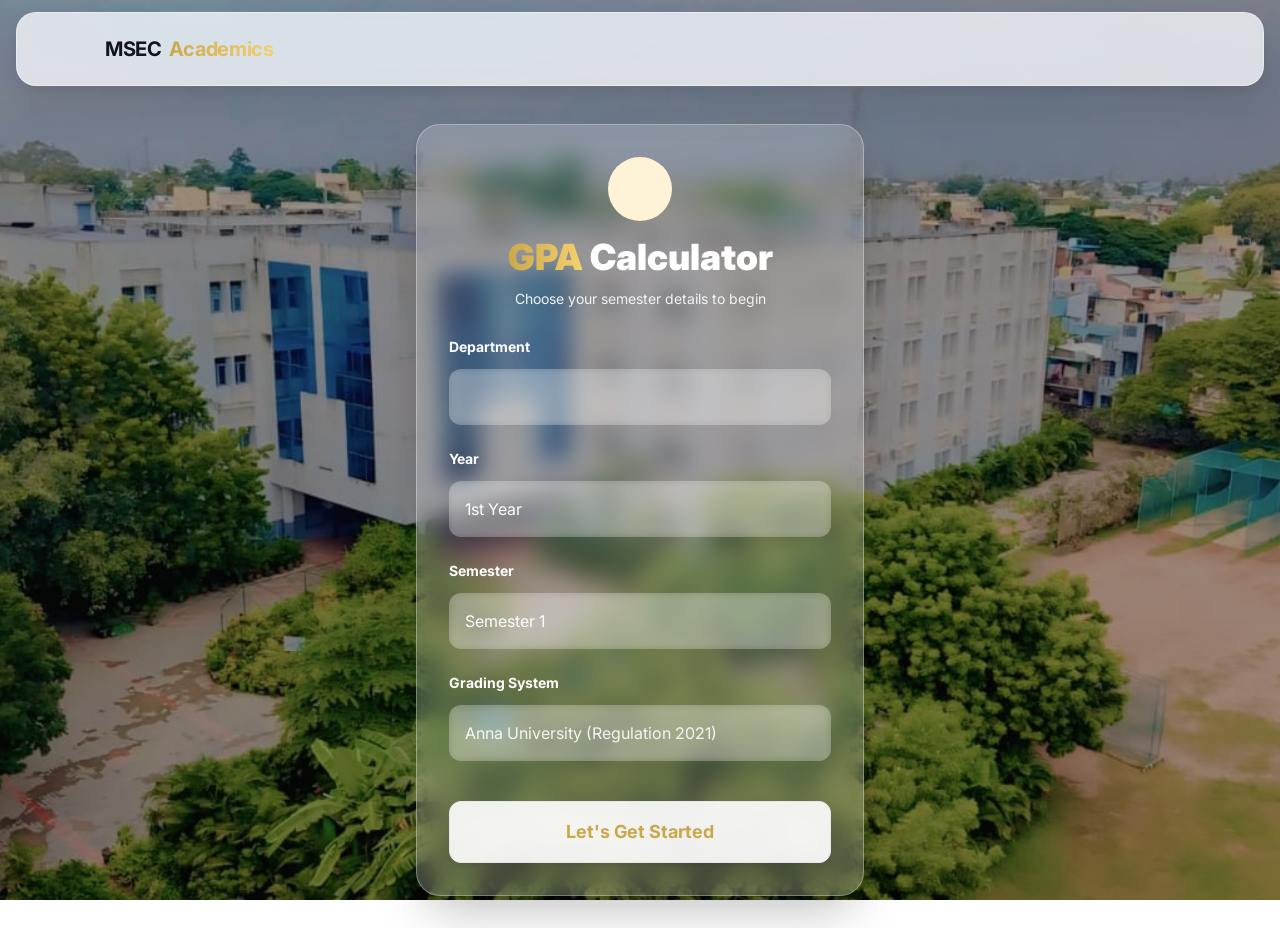
==== commit 48de4d69: "Add files via upload" ====
--- a/index.html
+++ b/index.html
@@ -14,12 +14,12 @@
 <body>
   
   <!-- Top Navigation Bar (Floating pill — matches Academics-2) -->
-  <header class="relative z-[150] glass-card rounded-2xl sm:rounded-[20px] flex items-center justify-between gap-3 sm:gap-4 px-3 sm:px-4 md:px-6 lg:px-8 xl:px-10 py-3 sm:py-4 mx-2 sm:mx-3 md:mx-4 mt-2 sm:mt-3 md:mt-4" style="z-index: 150;">
+  <header class="relative z-[150] glass-card rounded-2xl sm:rounded-[20px] flex items-center justify-between gap-3 sm:gap-4 px-3 sm:px-4 md:px-6 lg:px-8 xl:px-10 py-3 sm:py-4 mx-2 sm:mx-3 md:mx-4 top-2 sm:top-3 md:top-4" style="z-index: 150;">
     <div class="flex items-center gap-2 md:gap-3">
       <img src="assets/images/mseclogo.png" alt="MSEC Logo" class="h-8 w-8 md:h-10 md:w-10 object-contain">
       <h2 class="text-base sm:text-lg md:text-xl font-bold leading-tight tracking-[-0.015em] whitespace-nowrap">
         <span class="text-[#111418]">MSEC </span>
-        <span class="wave-text pb-0.5">Academics</span>
+        <span class="wave-text pb-0.5" style="margin-left: 2px;">Academics</span>
       </h2>
     </div>
   </header>
@@ -27,7 +27,7 @@
   <!-- Intro Setup Overlay -->
   <div id="intro-overlay" class="intro-overlay active px-3 sm:px-4 py-6 sm:py-8">
     <div class="fixed inset-0 bg-black/40 z-0 pointer-events-none"></div>
-    <div class="relative z-10 w-full max-w-md m-auto">
+    <div class="relative z-10 w-full max-w-md mx-auto mb-auto modal-gap">
       <div class="w-full relative z-10">
         <div class="backdrop-blur-md bg-white/20 border border-white/30 p-5 sm:p-8 rounded-2xl sm:rounded-3xl shadow-2xl relative overflow-hidden">
           <div class="text-center mb-6 sm:mb-8">
@@ -38,7 +38,7 @@
                 <path stroke-linecap="round" stroke-linejoin="round" stroke-width="2" d="M12 14l9-5-9-5-9 5 9 5zm0 0l6.16-3.422a12.083 12.083 0 01.665 6.479A11.952 11.952 0 0012 20.055a11.952 11.952 0 00-6.824-2.998 12.078 12.078 0 01.665-6.479L12 14zm-4 6v-7.5l4-2.222"></path>
               </svg>
             </div>
-            <h1 class="text-2xl sm:text-4xl font-black text-white mb-1.5 sm:mb-2"><span class="wave-text">GPA</span> Planner</h1>
+            <h1 class="text-2xl sm:text-4xl font-black text-white mb-1.5 sm:mb-2"><span class="wave-text">GPA</span> Calculator</h1>
             <p class="text-gray-100 text-sm sm:text-lg">Choose your semester details to begin</p>
           </div>
 
--- a/styles.css
+++ b/styles.css
@@ -208,13 +208,11 @@
 
 /* Intro Overlay */
 .intro-overlay {
-  position: fixed;
-  top: 0;
-  left: 0;
-  right: 0;
-  bottom: 0;
-  overflow-y: auto;
-  z-index: 100;
+  position: relative;
+  min-height: 100vh;
+  margin-top: -100px;
+  padding-top: 100px;
+  z-index: 50;
   display: flex;
   flex-direction: column;
   background-image: url('./assets/images/campus.jpeg');
@@ -224,6 +222,15 @@
   background-repeat: no-repeat;
   transition: opacity 0.4s ease, visibility 0.4s ease;
 }
+.modal-gap {
+  margin-top: 26px;
+}
+@media (min-width: 640px) {
+  .modal-gap {
+    margin-top: 50px;
+  }
+}
+
 .intro-overlay.hidden {
   opacity: 0;
   visibility: hidden;
@@ -433,6 +440,7 @@
   max-width: 960px;
   margin: 0 auto;
   padding: 0 8px;
+  padding-bottom: 20px !important;
 }
 
 @media (max-width: 640px) {
@@ -841,4 +849,4 @@
   padding-right: 0 !important;
 }
 
-
+
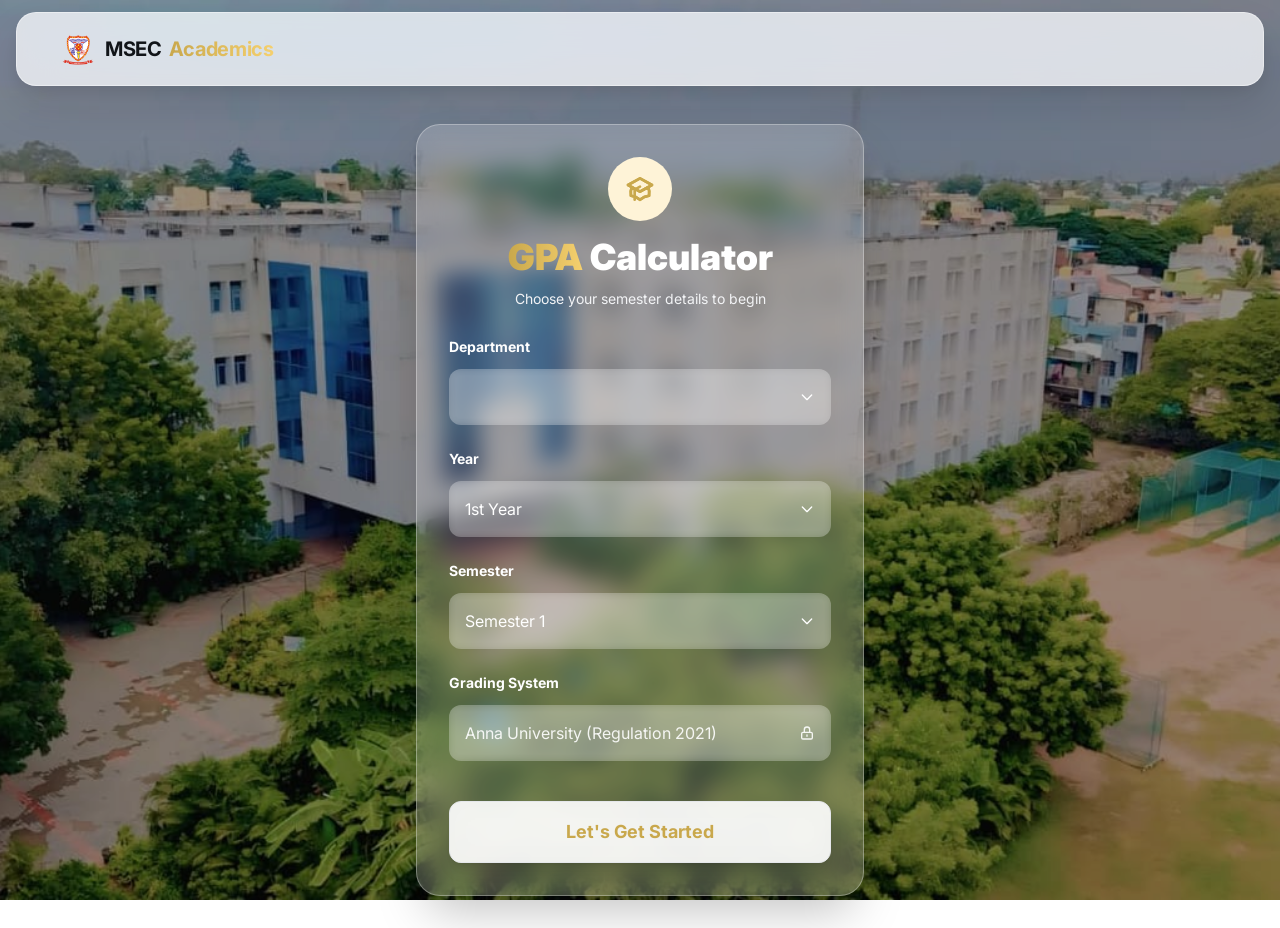
==== commit 75db582e: "Add files via upload" ====
--- a/index.html
+++ b/index.html
@@ -215,69 +215,61 @@
                 <!-- Dynamically populated -->
               </div>
 
-              <!-- Grade Range Reference Table -->
+              <!-- Grade Range Reference — Mobile Friendly Grid -->
               <div style="margin-top:14px;border-top:1px solid rgba(203,213,225,0.5);padding-top:12px;">
-                <p style="font-size:9px;font-weight:800;text-transform:uppercase;letter-spacing:0.1em;color:#94a3b8;margin-bottom:8px;text-align:center;">Grade Range · Anna University Regulation 2021</p>
-
-                <!-- Grade pill row -->
-                <div class="table-responsive">
-                  <div style="display:grid;grid-template-columns:52px repeat(7,1fr);gap:3px;align-items:center;min-width: 400px;">
-                  <!-- Row labels -->
-                  <div style="display:flex;flex-direction:column;gap:3px;">
-                    <div style="font-size:9px;font-weight:700;color:#94a3b8;padding:5px 4px;text-align:right;">Grade</div>
-                    <div style="font-size:9px;font-weight:700;color:#94a3b8;padding:5px 4px;text-align:right;">Marks</div>
-                    <div style="font-size:9px;font-weight:700;color:#94a3b8;padding:5px 4px;text-align:right;">GPA</div>
-                  </div>
+                <p style="font-size:9px;font-weight:800;text-transform:uppercase;letter-spacing:0.1em;color:#94a3b8;margin-bottom:10px;text-align:center;">Grade Range · Anna University Regulation 2021</p>
+
+                <div style="display:grid;grid-template-columns:repeat(4,1fr);gap:6px;">
 
                   <!-- O -->
-                  <div style="display:flex;flex-direction:column;gap:3px;text-align:center;">
-                    <div style="background:linear-gradient(135deg,#d1fae5,#a7f3d0);border:1px solid #6ee7b7;border-radius:6px;padding:5px 2px;font-weight:900;font-size:12px;color:#047857;">O</div>
-                    <div style="background:rgba(16,185,129,0.07);border-radius:5px;padding:5px 2px;font-size:9px;color:#334155;font-weight:600;">91–100</div>
-                    <div style="background:rgba(16,185,129,0.05);border-radius:5px;padding:5px 2px;font-size:10px;color:#059669;font-weight:800;">10</div>
+                  <div style="display:flex;flex-direction:column;align-items:center;gap:3px;background:rgba(255,255,255,0.6);border-radius:10px;padding:7px 4px;border:1px solid rgba(110,231,183,0.4);">
+                    <div style="background:linear-gradient(135deg,#d1fae5,#a7f3d0);border:1px solid #6ee7b7;border-radius:7px;padding:4px 8px;font-weight:900;font-size:13px;color:#047857;width:100%;text-align:center;">O</div>
+                    <div style="font-size:9px;color:#64748b;font-weight:600;">91–100</div>
+                    <div style="font-size:12px;color:#059669;font-weight:900;">10</div>
                   </div>
 
                   <!-- A+ -->
-                  <div style="display:flex;flex-direction:column;gap:3px;text-align:center;">
-                    <div style="background:linear-gradient(135deg,#dbeafe,#bfdbfe);border:1px solid #93c5fd;border-radius:6px;padding:5px 2px;font-weight:900;font-size:12px;color:#1d4ed8;">A+</div>
-                    <div style="background:rgba(59,130,246,0.07);border-radius:5px;padding:5px 2px;font-size:9px;color:#334155;font-weight:600;">81–90</div>
-                    <div style="background:rgba(59,130,246,0.05);border-radius:5px;padding:5px 2px;font-size:10px;color:#2563eb;font-weight:800;">9</div>
+                  <div style="display:flex;flex-direction:column;align-items:center;gap:3px;background:rgba(255,255,255,0.6);border-radius:10px;padding:7px 4px;border:1px solid rgba(147,197,253,0.4);">
+                    <div style="background:linear-gradient(135deg,#dbeafe,#bfdbfe);border:1px solid #93c5fd;border-radius:7px;padding:4px 8px;font-weight:900;font-size:13px;color:#1d4ed8;width:100%;text-align:center;">A+</div>
+                    <div style="font-size:9px;color:#64748b;font-weight:600;">81–90</div>
+                    <div style="font-size:12px;color:#2563eb;font-weight:900;">9</div>
                   </div>
 
                   <!-- A -->
-                  <div style="display:flex;flex-direction:column;gap:3px;text-align:center;">
-                    <div style="background:linear-gradient(135deg,#e0f2fe,#bae6fd);border:1px solid #7dd3fc;border-radius:6px;padding:5px 2px;font-weight:900;font-size:12px;color:#0369a1;">A</div>
-                    <div style="background:rgba(96,165,250,0.07);border-radius:5px;padding:5px 2px;font-size:9px;color:#334155;font-weight:600;">71–80</div>
-                    <div style="background:rgba(96,165,250,0.05);border-radius:5px;padding:5px 2px;font-size:10px;color:#3b82f6;font-weight:800;">8</div>
+                  <div style="display:flex;flex-direction:column;align-items:center;gap:3px;background:rgba(255,255,255,0.6);border-radius:10px;padding:7px 4px;border:1px solid rgba(125,211,252,0.4);">
+                    <div style="background:linear-gradient(135deg,#e0f2fe,#bae6fd);border:1px solid #7dd3fc;border-radius:7px;padding:4px 8px;font-weight:900;font-size:13px;color:#0369a1;width:100%;text-align:center;">A</div>
+                    <div style="font-size:9px;color:#64748b;font-weight:600;">71–80</div>
+                    <div style="font-size:12px;color:#3b82f6;font-weight:900;">8</div>
                   </div>
 
                   <!-- B+ -->
-                  <div style="display:flex;flex-direction:column;gap:3px;text-align:center;">
-                    <div style="background:linear-gradient(135deg,#e0e7ff,#c7d2fe);border:1px solid #a5b4fc;border-radius:6px;padding:5px 2px;font-weight:900;font-size:12px;color:#4338ca;">B+</div>
-                    <div style="background:rgba(99,102,241,0.07);border-radius:5px;padding:5px 2px;font-size:9px;color:#334155;font-weight:600;">61–70</div>
-                    <div style="background:rgba(99,102,241,0.05);border-radius:5px;padding:5px 2px;font-size:10px;color:#6366f1;font-weight:800;">7</div>
+                  <div style="display:flex;flex-direction:column;align-items:center;gap:3px;background:rgba(255,255,255,0.6);border-radius:10px;padding:7px 4px;border:1px solid rgba(165,180,252,0.4);">
+                    <div style="background:linear-gradient(135deg,#e0e7ff,#c7d2fe);border:1px solid #a5b4fc;border-radius:7px;padding:4px 8px;font-weight:900;font-size:13px;color:#4338ca;width:100%;text-align:center;">B+</div>
+                    <div style="font-size:9px;color:#64748b;font-weight:600;">61–70</div>
+                    <div style="font-size:12px;color:#6366f1;font-weight:900;">7</div>
                   </div>
 
                   <!-- B -->
-                  <div style="display:flex;flex-direction:column;gap:3px;text-align:center;">
-                    <div style="background:linear-gradient(135deg,#ede9fe,#ddd6fe);border:1px solid #c4b5fd;border-radius:6px;padding:5px 2px;font-weight:900;font-size:12px;color:#6d28d9;">B</div>
-                    <div style="background:rgba(139,92,246,0.07);border-radius:5px;padding:5px 2px;font-size:9px;color:#334155;font-weight:600;">56–60</div>
-                    <div style="background:rgba(139,92,246,0.05);border-radius:5px;padding:5px 2px;font-size:10px;color:#7c3aed;font-weight:800;">6</div>
+                  <div style="display:flex;flex-direction:column;align-items:center;gap:3px;background:rgba(255,255,255,0.6);border-radius:10px;padding:7px 4px;border:1px solid rgba(196,181,253,0.4);">
+                    <div style="background:linear-gradient(135deg,#ede9fe,#ddd6fe);border:1px solid #c4b5fd;border-radius:7px;padding:4px 8px;font-weight:900;font-size:13px;color:#6d28d9;width:100%;text-align:center;">B</div>
+                    <div style="font-size:9px;color:#64748b;font-weight:600;">56–60</div>
+                    <div style="font-size:12px;color:#7c3aed;font-weight:900;">6</div>
                   </div>
 
                   <!-- C -->
-                  <div style="display:flex;flex-direction:column;gap:3px;text-align:center;">
-                    <div style="background:linear-gradient(135deg,#ffedd5,#fed7aa);border:1px solid #fdba74;border-radius:6px;padding:5px 2px;font-weight:900;font-size:12px;color:#c2410c;">C</div>
-                    <div style="background:rgba(251,146,60,0.07);border-radius:5px;padding:5px 2px;font-size:9px;color:#334155;font-weight:600;">50–55</div>
-                    <div style="background:rgba(251,146,60,0.05);border-radius:5px;padding:5px 2px;font-size:10px;color:#ea580c;font-weight:800;">5</div>
+                  <div style="display:flex;flex-direction:column;align-items:center;gap:3px;background:rgba(255,255,255,0.6);border-radius:10px;padding:7px 4px;border:1px solid rgba(253,186,116,0.4);">
+                    <div style="background:linear-gradient(135deg,#ffedd5,#fed7aa);border:1px solid #fdba74;border-radius:7px;padding:4px 8px;font-weight:900;font-size:13px;color:#c2410c;width:100%;text-align:center;">C</div>
+                    <div style="font-size:9px;color:#64748b;font-weight:600;">50–55</div>
+                    <div style="font-size:12px;color:#ea580c;font-weight:900;">5</div>
                   </div>
 
                   <!-- U -->
-                  <div style="display:flex;flex-direction:column;gap:3px;text-align:center;">
-                    <div style="background:linear-gradient(135deg,#fee2e2,#fecaca);border:1px solid #fca5a5;border-radius:6px;padding:5px 2px;font-weight:900;font-size:12px;color:#b91c1c;">U</div>
-                    <div style="background:rgba(239,68,68,0.07);border-radius:5px;padding:5px 2px;font-size:9px;color:#334155;font-weight:600;">&lt;50</div>
-                    <div style="background:rgba(239,68,68,0.05);border-radius:5px;padding:5px 2px;font-size:10px;color:#dc2626;font-weight:800;">0</div>
-                  </div>
-                </div>
+                  <div style="display:flex;flex-direction:column;align-items:center;gap:3px;background:rgba(255,255,255,0.6);border-radius:10px;padding:7px 4px;border:1px solid rgba(252,165,165,0.4);">
+                    <div style="background:linear-gradient(135deg,#fee2e2,#fecaca);border:1px solid #fca5a5;border-radius:7px;padding:4px 8px;font-weight:900;font-size:13px;color:#b91c1c;width:100%;text-align:center;">U</div>
+                    <div style="font-size:9px;color:#64748b;font-weight:600;">&lt;50</div>
+                    <div style="font-size:12px;color:#dc2626;font-weight:900;">0</div>
+                  </div>
+
                 </div>
               </div>
             </div>
--- a/styles.css
+++ b/styles.css
@@ -223,7 +223,7 @@
   transition: opacity 0.4s ease, visibility 0.4s ease;
 }
 .modal-gap {
-  margin-top: 26px;
+  margin-top: 40px;
 }
 @media (min-width: 640px) {
   .modal-gap {
